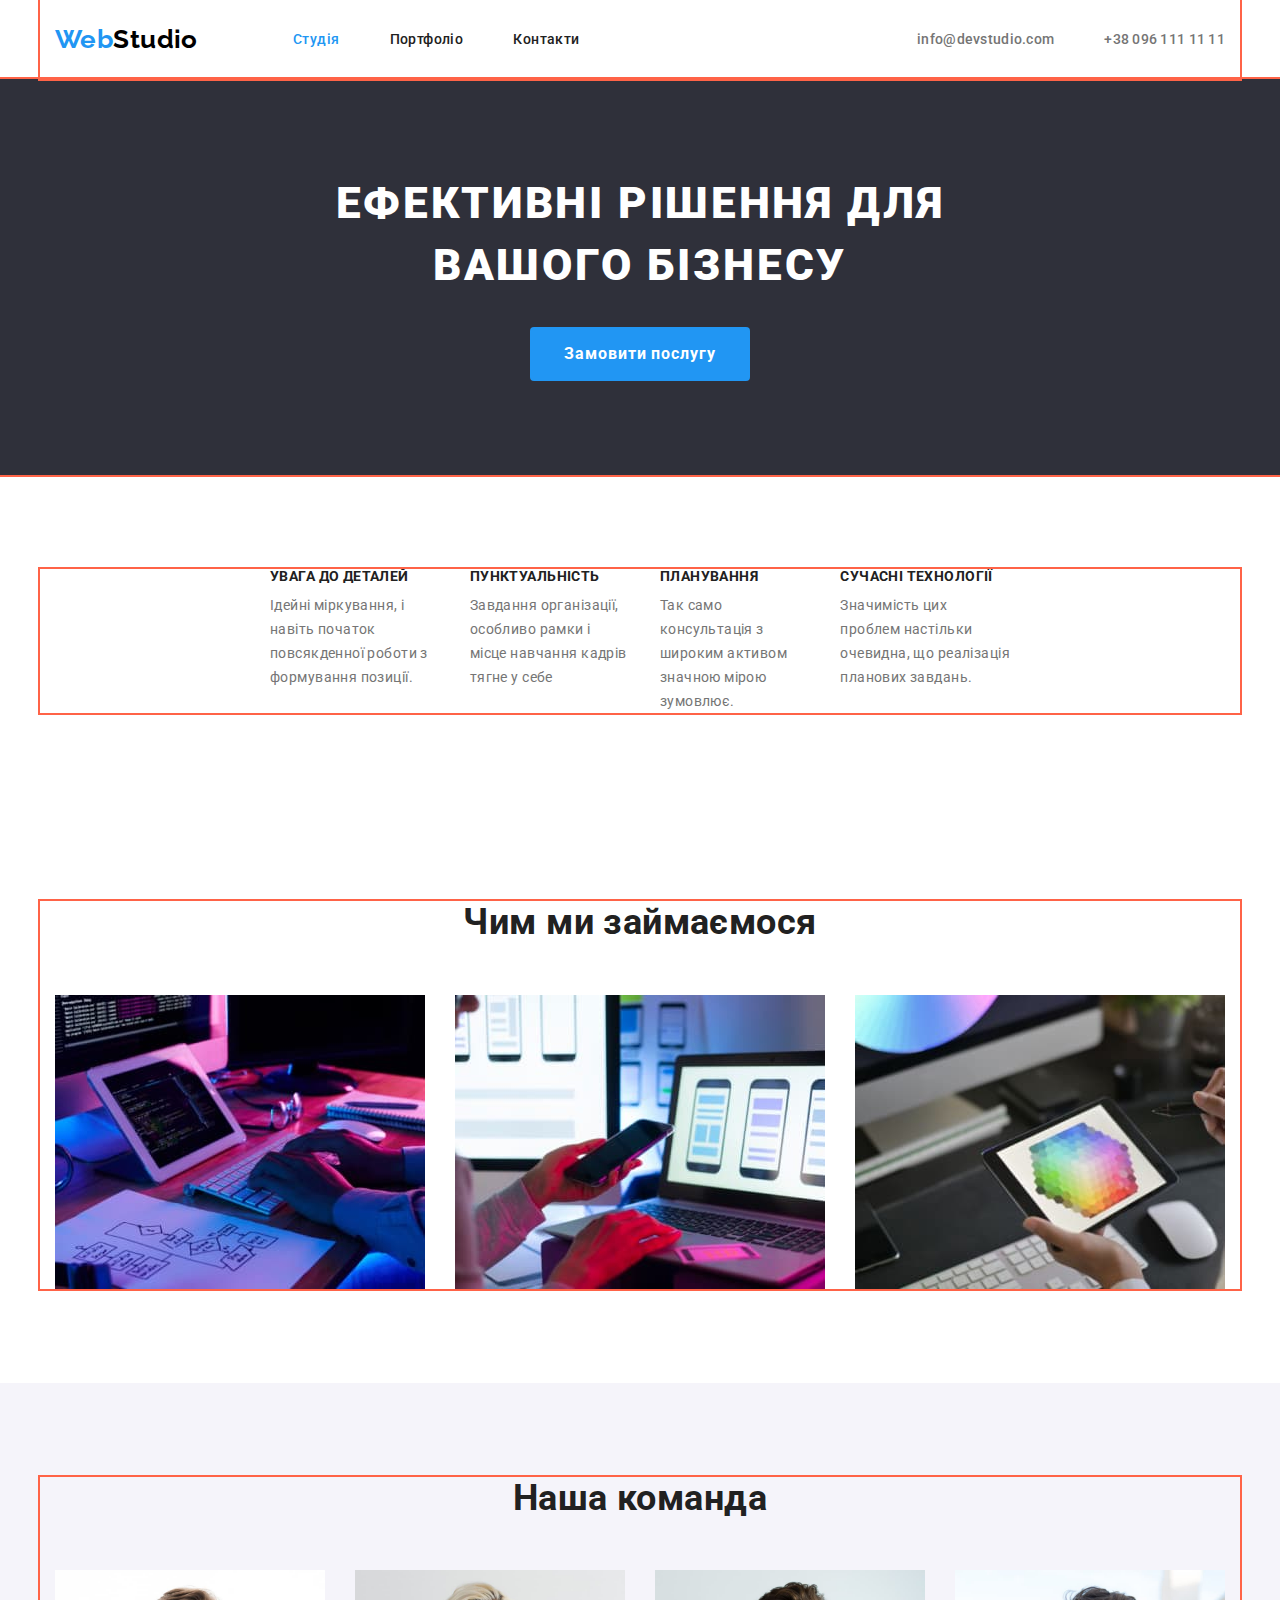
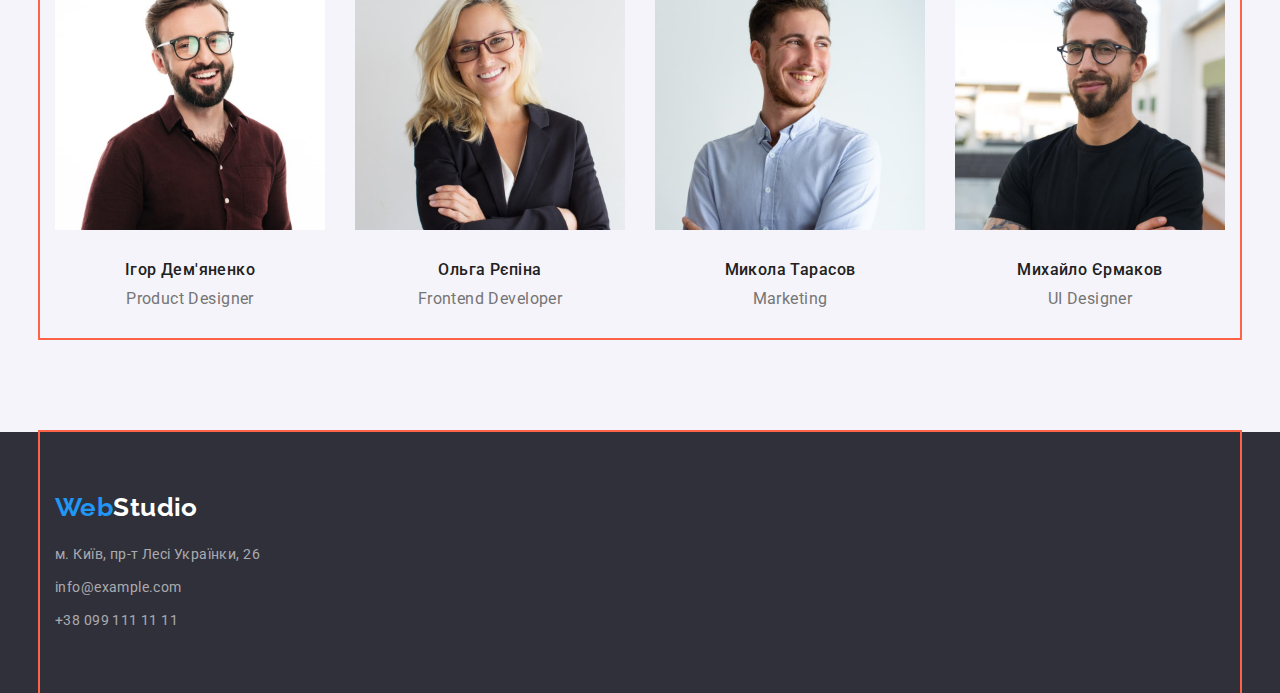
==== index.html @ 8537e2b6 "commit" ====
<!DOCTYPE html>
<html lang="uk">
  <head>
    <meta charset="UTF-8" />
    <meta http-equiv="X-UA-Compatible" content="IE=edge" />
    <meta name="viewport" content="width=device-width, initial-scale=1.0" />
    <title>Студія</title>
    <link rel="preconnect" href="https://fonts.googleapis.com" />
    <link rel="preconnect" href="https://fonts.gstatic.com" crossorigin />
    <link
      href="https://fonts.googleapis.com/css2?family=Raleway:wght@700&family=Roboto:wght@400;500;700;900&display=swap"
      rel="stylesheet"
    />
    <link
      rel="stylesheet"
      href="https://cdnjs.cloudflare.com/ajax/libs/modern-normalize/1.1.0/modern-normalize.min.css"
      integrity="sha512-wpPYUAdjBVSE4KJnH1VR1HeZfpl1ub8YT/NKx4PuQ5NmX2tKuGu6U/JRp5y+Y8XG2tV+wKQpNHVUX03MfMFn9Q=="
      crossorigin="anonymous"
      referrerpolicy="no-referrer"
    />
    <link rel="stylesheet" href="./css/common.css" />
  </head>
  <body>
    <!-- Header -->
    <header class="page-header">
      <div class="container header">
        <a href="./index.html" class="logo"
          >Web<span class="word-header">Studio</span></a
        >
        <nav>
          <ul class="site-nav">
            <li class="item">
              <a href="./index.html" class="link currently"> Студія </a>
            </li>
            <li class="item">
              <a href="./portfolio.html" class="link">Портфоліо</a>
            </li>
            <li class="item"><a href="#" class="link">Контакти</a></li>
          </ul>
        </nav>
        <ul class="data">
          <li class="item">
            <a href="mailto:info@devstudio.com" class="data-link link"
              >info@devstudio.com</a
            >
          </li>
          <li class="item">
            <a href="tel:+380961111111" class="data-link link"
              >+38 096 111 11 11</a
            >
          </li>
        </ul>
      </div>
    </header>

    <!-- Hero -->
    <main>
      <section class="hero">
        <h1 class="hero-title">
          Ефективні рішення для <br />
          вашого бізнесу
        </h1>
        <button type="button" class="button-hero">Замовити послугу</button>
      </section>

      <!-- Features -->
      <section class="section clients">
        <div class="container">
          <h2 class="visually-hidden">Feature</h2>
          <ul class="features-list">
            <li class="content">
              <h3 class="title">увага до деталей</h3>
              <p class="p">
                Ідейні міркування, і навіть початок повсякденної роботи з
                формування позиції.
              </p>
            </li>
            <li class="content">
              <h3 class="title">пунктуальність</h3>
              <p class="p">
                Завдання організації, особливо рамки і місце навчання кадрів
                тягне у себе
              </p>
            </li>
            <li class="content">
              <h3 class="title">планування</h3>
              <p class="p">
                Так само консультація з широким активом значною мірою зумовлює.
              </p>
            </li>
            <li class="content">
              <h3 class="title">сучасні технології</h3>
              <p class="p">
                Значимість цих проблем настільки очевидна, що реалізація
                планових завдань.
              </p>
            </li>
          </ul>
        </div>
      </section>

      <!-- Our work -->
      <section class="section">
        <div class="container work">
          <h2 class="section-title">Чим ми займаємося</h2>
          <ul class="work-list">
            <li class="work-img">
              <img
                src="./images/work-image-1.jpg"
                alt="Різнокольорова картинка на екрані планшета"
                width="370"
                height="295"
              />
            </li>
            <li class="work-img">
              <img
                src="./images/work-image-2.jpg"
                alt="Людина друкує на клавіатурі"
                width="370"
                height="295"
              />
            </li>
            <li class="work-img">
              <img
                src="./images/work-image-3.jpg"
                alt="Людина тримає телефон перед ноутбуком"
                width="370"
                height="295"
              />
            </li>
          </ul>
        </div>
      </section>

      <!-- Our team -->
      <section class="section team">
        <div class="container">
          <h2 class="section-title">Наша команда</h2>
          <ul class="team-list">
            <li class="team title">
              <img
                src="./images/img-team-1.jpg"
                alt="Чоловік в сорочці та окулярах"
                width="270"
                height="260"
              />
              <h3 class="worker-name">Ігор Дем'яненко</h3>
              <p class="profesion">Product Designer</p>
            </li>

            <li class="team title">
              <img
                src="./images/img-team-2.jpg"
                alt="Блондинка в окулярах,що посміхається"
                width="270"
                height="260"
              />
              <h3 class="worker-name">Ольга Рєпіна</h3>
              <p class="profesion">Frontend Developer</p>
            </li>

            <li class="team title">
              <img
                src="./images/img-team-3.jpg"
                alt="Чоловік в білій сорочці"
                width="270"
                height="260"
              />
              <h3 class="worker-name">Микола Тарасов</h3>
              <p class="profesion">Marketing</p>
            </li>
            <li class="team title">
              <img
                src="./images/img-team-4.jpg"
                alt="Чоловік в чорній футболці та окулярах"
                width="270"
                height="260"
              />
              <h3 class="worker-name">Михайло Єрмаков</h3>
              <p class="profesion">UI Designer</p>
            </li>
          </ul>
        </div>
      </section>
    </main>

    <!-- Footer -->
    <footer class="page-footer">
      <div class="container footer">
        <a href="./index.html" class="logo"
          >Web<span class="word-footer">Studio</span></a
        >
        <address>
          <ul class="footer-adress">
            <li class="adress list">
              <a
                href="https://goo.gl/maps/qeJtRWm4Bzfb1oUb7"
                target="_blank"
                rel="noopener noreferrer nofollow"
                class="link"
                >м. Київ, пр-т Лесі Українки, 26</a
              >
            </li>
            <li class="list">
              <a href="mailto:info@example.com" class="link"
                >info@example.com</a
              >
            </li>
            <li class="list">
              <a href="tel:+380991111111" class="link">+38 099 111 11 11</a>
            </li>
          </ul>
        </address>
      </div>
    </footer>
  </body>
</html>
---- css/common.css ----
html {
  box-sizing: border-box;
}
*,
*::before,
*::after {
  box-sizing: inherit;
}
body {
  margin: 0px;
}
.container {
  margin-left: auto;
  margin-right: auto;
  padding-left: 15px;
  padding-right: 15px;
  width: 1200px;
  outline: 2px solid tomato;
}

:root {
  --main-color: #212121;
  --paragraph-color: #757575;
  --color-accent: #2196f3;
  --main-white-color: #ffffff;
  --primary-text-size: 14px;
  --secondary-text-size: 16px;
  --primary-font: "Roboto", sans-serif;
  --secondary-font: "Raleway", sans-serif;
}

.visually-hidden {
  position: absolute;
  white-space: nowrap;
  width: 1px;
  height: 1px;
  overflow: hidden;
  border: 0;
  padding: 0;
  clip: rect(0 0 0 0);
  clip-path: inset(50%);
  margin: -1px;
}

/*-------------- Header-------------- */

.page-header {
  background-color: var(--main-white-color);
}
.page-header .logo,
.page-footer .logo {
  font-family: var(--secondary-font);
  font-weight: 700;
  font-size: 26px;
  line-height: 1.2;
}

.logo {
  display: flex;
  margin-right: 93px;

  color: var(--color-accent);
  text-decoration: none;
  width: 145px;
}
.word-header {
  color: #000000;
}

.site-nav {
  display: flex;
}
.site-nav .item + .item {
  margin-left: 50px;
}

.site-nav .link {
  display: block;
  padding-top: 10px;
  padding-bottom: 10px;

  color: var(--main-color);
  font-weight: 500;
  line-height: 1.1;
  text-decoration: none;
}
.site-nav .link:hover,
.site-nav .link:focus {
  color: var(--color-accent);
}
.site-nav .link.currently {
  color: var(--color-accent);
}

.data {
  display: flex;
  margin-left: auto;
}
.data .item + .item {
  margin-left: 50px;
}
.page-header .header {
  display: flex;
  align-items: center;
}
.data .data-link {
  display: block;
  padding-top: 32px;
  padding-bottom: 32px;

  color: var(--paragraph-color);
  font-weight: 500;
  line-height: 1.1;
  letter-spacing: 0.02em;
}
.data .data-link:hover,
.data .data-link:focus {
  color: var(--color-accent);
}

/*------------------ ГОЛОВНА СТОРІНКА ---------------------*/
/* Body */
body {
  color: var(--main-color);
  background-color: var(--main-white-color);
  font-family: var(--primary-font);
  font-size: var(--primary-text-size);
  letter-spacing: 0.03em;
}
ul {
  padding: 0;
  margin: 0;
  list-style: none;
}
.link {
  text-decoration: none;
}
section {
  padding-top: 94px;
  padding-bottom: 94px;
}
/* -----------------Hero----------------- */
.hero {
  text-align: center;
  outline: 2px solid tomato;
  background-color: #2f303a;
}

.hero-title {
  margin-top: 0px;
  margin-bottom: 30px;
  margin-right: auto;
  margin-left: auto;
  width: 696px;

  color: var(--main-white-color);
  font-style: normal;
  font-weight: 900;
  font-size: 44px;
  line-height: 1.4;
  letter-spacing: 0.06em;
  text-transform: uppercase;
}

/*-------------- Features---------- */

.features-list {
  display: flex;
  padding-left: 215px;
  padding-right: 215px;
}
.features-list .content:not(:last-child) {
  margin-right: 30px;
}

.features-list .title {
  margin-top: 0px;
  margin-bottom: 10px;

  line-height: 1.1;
  font-size: var(--primary-text-size);
  text-transform: uppercase;
}
.clientes .title {
  color: var(--main-color);
  font-weight: 700;
  line-height: 1.1;
  text-transform: uppercase;
}
.clients .p {
  color: var(--paragraph-color);
  line-height: 1.7;
}
.p {
  margin-top: 0px;
  margin-bottom: 0px;
}

/*------------- Our work ----------------*/
.section-title {
  margin-top: 0px;
  margin-bottom: 50px;
  width: 366px;
  margin-right: auto;
  margin-left: auto;

  color: var(--main-color);
  font-weight: 700;
  font-size: 36px;
  line-height: 1.2;
  text-align: center;
}
.work-list {
  display: flex;
}
.work-list .work-img + .work-img {
  margin-left: 30px;
}
img {
  display: block;
  max-width: 100%;
  height: auto;
}

/* ------------Our team---------------- */
.team {
  background-color: #f5f4fa;
}
.section .worker-name {
  margin-top: 30px;
  margin-bottom: 10px;

  font-weight: 500;
  font-size: 16px;
  line-height: 1.2;
  text-align: center;
}

.section .profesion {
  color: var(--paragraph-color);
  font-size: 16px;
  line-height: 1.2;
  text-align: center;
}

.team-list {
  display: flex;
}
.team-list .title:not(:last-child) {
  margin-right: 30px;
}
.time-list .title {
  background: #ffffff;
  box-shadow: 0px 1px 3px rgba(0, 0, 0, 0.12), 0px 1px 1px rgba(0, 0, 0, 0.14),
    0px 2px 1px rgba(0, 0, 0, 0.2);
  border-radius: 0px 0px 4px 4px;
}
.profesion {
  margin-top: 0px;
  margin-bottom: 30px;
}

/* ----------Footer--------------- */
.page-footer {
  background-color: #2f303a;
}
.page-footer .footer {
  padding-top: 60px;
  padding-bottom: 60px;
}
.word-footer {
  color: var(--main-white-color);
}
.page-footer .logo {
  display: block;
  margin-bottom: 20px;
}
.adress {
  font-style: normal;
}
.footer-adress .list:not(:last-child) {
  margin-bottom: 9px;
}
.adress > a {
  color: var(--main-white-color);
  line-height: 1.7;
  letter-spacing: 0.03em;
}
.list .link {
  color: rgba(255, 255, 255, 0.6);
  line-height: 1.7;
  letter-spacing: 0.03em;
  font-style: normal;
}

.link:hover,
.link:focus {
  color: var(--color-accent);
}
/*---------------- button 1 page------------- */
.button-hero {
  display: inline-block;
  border-radius: 4px;
  padding: 10px 32px;
  min-width: 216px;
  border: 2px solid transparent;

  color: var(--main-white-color);
  background-color: #2196f3;

  font-family: inherit;
  font-weight: 700;
  font-size: 16px;
  line-height: 1.9;
  align-items: center;
  text-align: center;
  letter-spacing: 0.06em;

  cursor: pointer;
}
.button:hover .button:focus {
  background-color: #188ce8;
}

/*----------------------- ПОРТФОЛІО------------------------ */

/* ---------------mein---------------- */
body {
  color: var(--main-color);
  background-color: var(--main-white-color);
  font-family: var(--primary-font);
  font-size: var(--primary-text-size);
  letter-spacing: 0.03em;
}
ul {
  list-style: none;
  letter-spacing: 0.03em;
}

.products-list > a {
  text-decoration: none;
}
.types {
  letter-spacing: 0.03em;
}
/* --- */
.btn-nav {
  display: flex;
  justify-content: center;
  margin-top: 94px;
  margin-bottom: 50px;
}

.btn-nav .btn-list + .btn-list {
  margin-left: 8px;
}
.products .title-list {
  margin-top: 20px;
  margin-bottom: 4px;
}

.title-list {
  color: var(--main-color);
  font-weight: 700;
  font-size: 18px;
  line-height: 2;
  letter-spacing: 0.06em;
}
.products .title {
  color: var(--paragraph-color);
  line-height: 1.88;
  font-size: var(--secondary-text-size);
}

.products {
  display: flex;
  flex-wrap: wrap;
}
.products .products-list {
  width: 370px;
  margin-right: 30px;
  margin-bottom: 30px;
}
.products-list:nth-child(3n) {
  margin-right: 0;
}
.products-list:nth-last-child(-n + 3) {
  margin-bottom: 0px;
}
.heading {
  text-align: center;
}
/*---------------- button 2 page-------------- */
.btn-nav .button {
  display: inline-block;
  padding: 6px 22px;
  border-radius: 4px;
  min-width: 86px;
  border: 2px solid transparent;

  font-family: inherit;
  color: var(--main-color);
  background-color: #f5f4fa;
  font-size: var(--secondary-text-size);
  font-weight: 500;
  line-height: 1.62 px;
  text-align: center;
  border: none;
  cursor: pointer;
}
.button:hover,
.button:focus {
  color: var(--main-white-color);
  background-color: var(--color-accent);
}
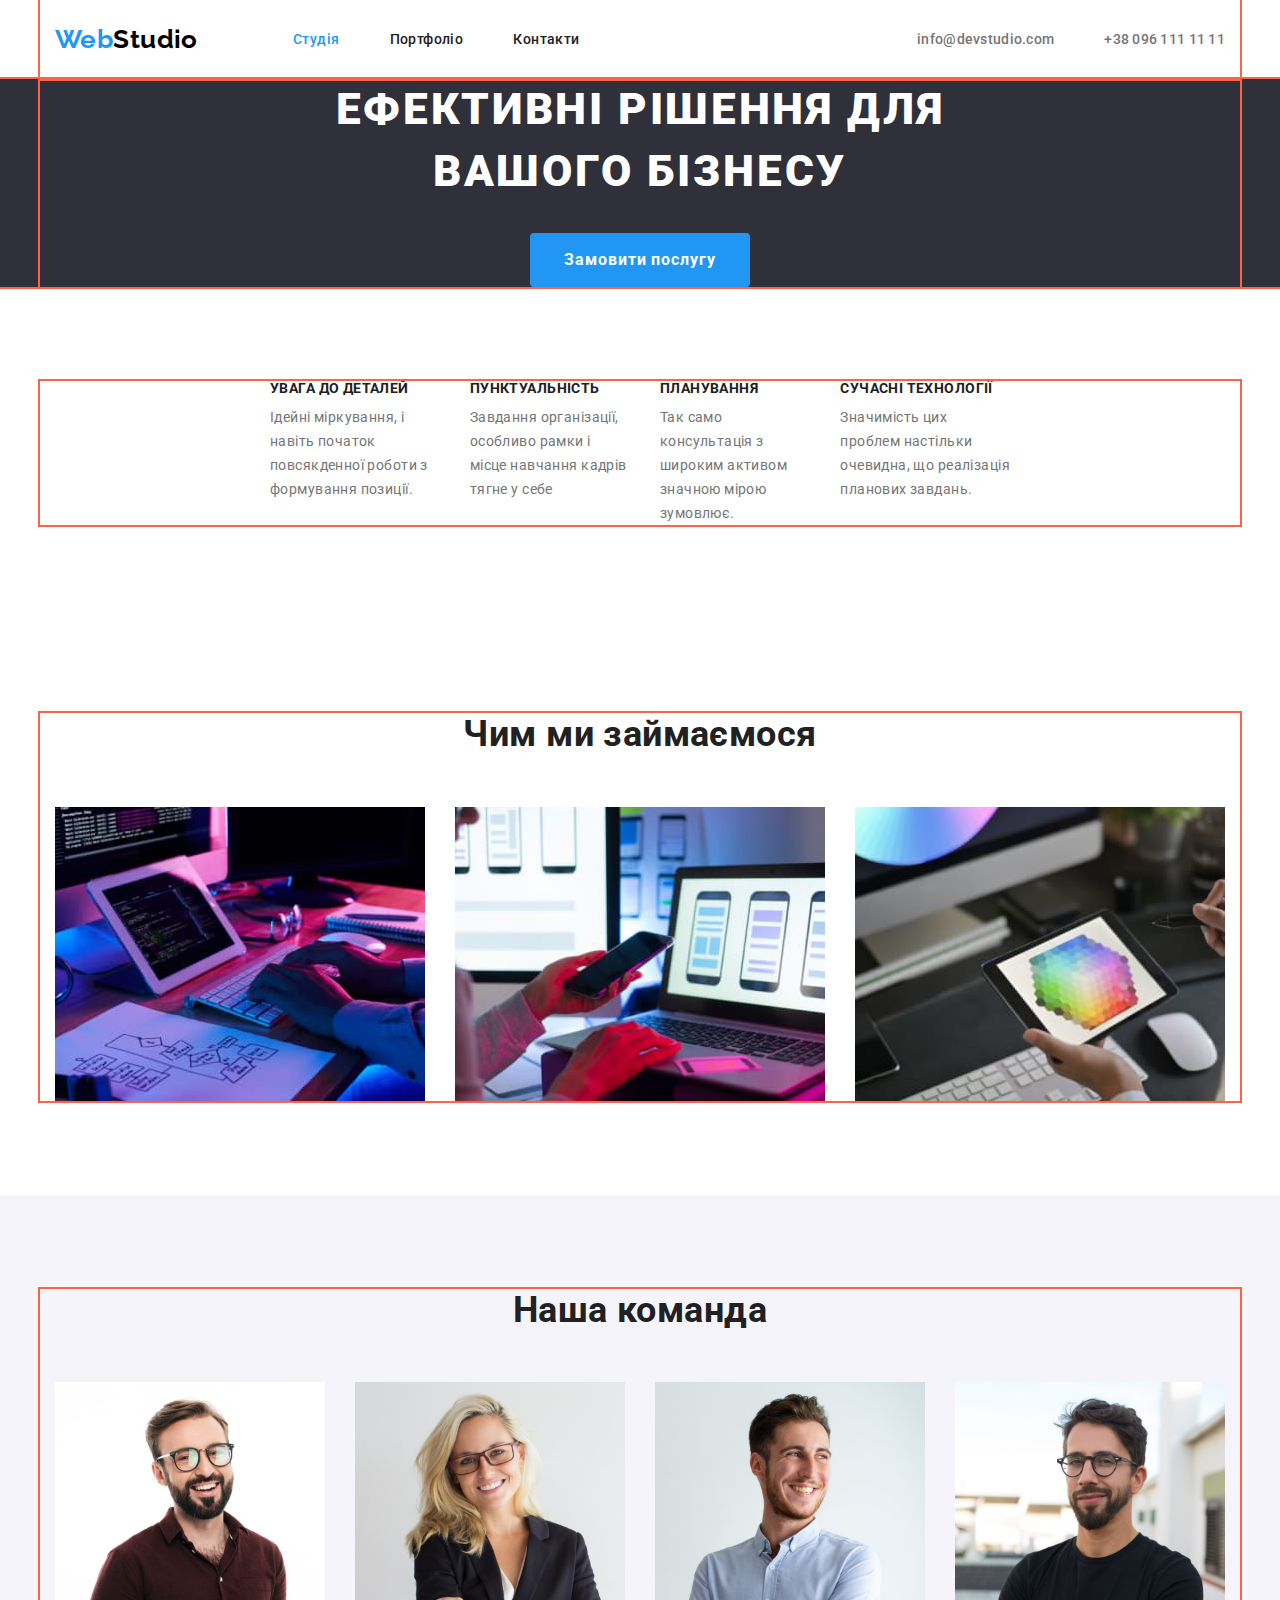
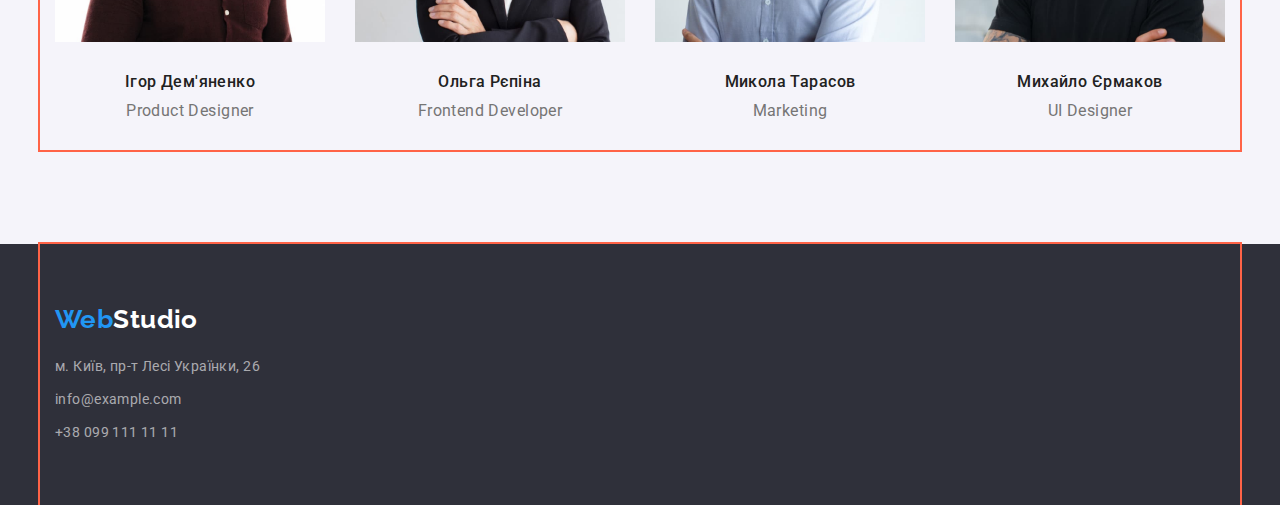
==== commit 6fa15733: "after mentor" ====
--- a/index.html
+++ b/index.html
@@ -56,11 +56,10 @@
     <!-- Hero -->
     <main>
       <section class="hero">
-        <h1 class="hero-title">
-          Ефективні рішення для <br />
-          вашого бізнесу
-        </h1>
-        <button type="button" class="button-hero">Замовити послугу</button>
+        <div class="container">
+          <h1 class="hero-title">Ефективні рішення для вашого бізнесу</h1>
+          <button type="button" class="button-hero">Замовити послугу</button>
+        </div>
       </section>
 
       <!-- Features -->
@@ -100,7 +99,7 @@
       </section>
 
       <!-- Our work -->
-      <section class="section">
+      <section class="section work">
         <div class="container work">
           <h2 class="section-title">Чим ми займаємося</h2>
           <ul class="work-list">
@@ -144,8 +143,10 @@
                 width="270"
                 height="260"
               />
-              <h3 class="worker-name">Ігор Дем'яненко</h3>
-              <p class="profesion">Product Designer</p>
+              <div class="item-team">
+                <h3 class="worker-name">Ігор Дем'яненко</h3>
+                <p class="profesion">Product Designer</p>
+              </div>
             </li>
 
             <li class="team title">
@@ -155,8 +156,10 @@
                 width="270"
                 height="260"
               />
-              <h3 class="worker-name">Ольга Рєпіна</h3>
-              <p class="profesion">Frontend Developer</p>
+              <div class="item-team">
+                <h3 class="worker-name">Ольга Рєпіна</h3>
+                <p class="profesion">Frontend Developer</p>
+              </div>
             </li>
 
             <li class="team title">
@@ -166,8 +169,10 @@
                 width="270"
                 height="260"
               />
-              <h3 class="worker-name">Микола Тарасов</h3>
-              <p class="profesion">Marketing</p>
+              <div class="item-team">
+                <h3 class="worker-name">Микола Тарасов</h3>
+                <p class="profesion">Marketing</p>
+              </div>
             </li>
             <li class="team title">
               <img
@@ -176,8 +181,10 @@
                 width="270"
                 height="260"
               />
-              <h3 class="worker-name">Михайло Єрмаков</h3>
-              <p class="profesion">UI Designer</p>
+              <div class="item-team">
+                <h3 class="worker-name">Михайло Єрмаков</h3>
+                <p class="profesion">UI Designer</p>
+              </div>
             </li>
           </ul>
         </div>
@@ -197,7 +204,7 @@
                 href="https://goo.gl/maps/qeJtRWm4Bzfb1oUb7"
                 target="_blank"
                 rel="noopener noreferrer nofollow"
-                class="link"
+                class="link color"
                 >м. Київ, пр-т Лесі Українки, 26</a
               >
             </li>
--- a/css/common.css
+++ b/css/common.css
@@ -135,7 +135,9 @@
 .link {
   text-decoration: none;
 }
-section {
+.all-padding,
+.clients,
+.section {
   padding-top: 94px;
   padding-bottom: 94px;
 }
@@ -347,7 +349,6 @@
 .btn-nav {
   display: flex;
   justify-content: center;
-  margin-top: 94px;
   margin-bottom: 50px;
 }
 
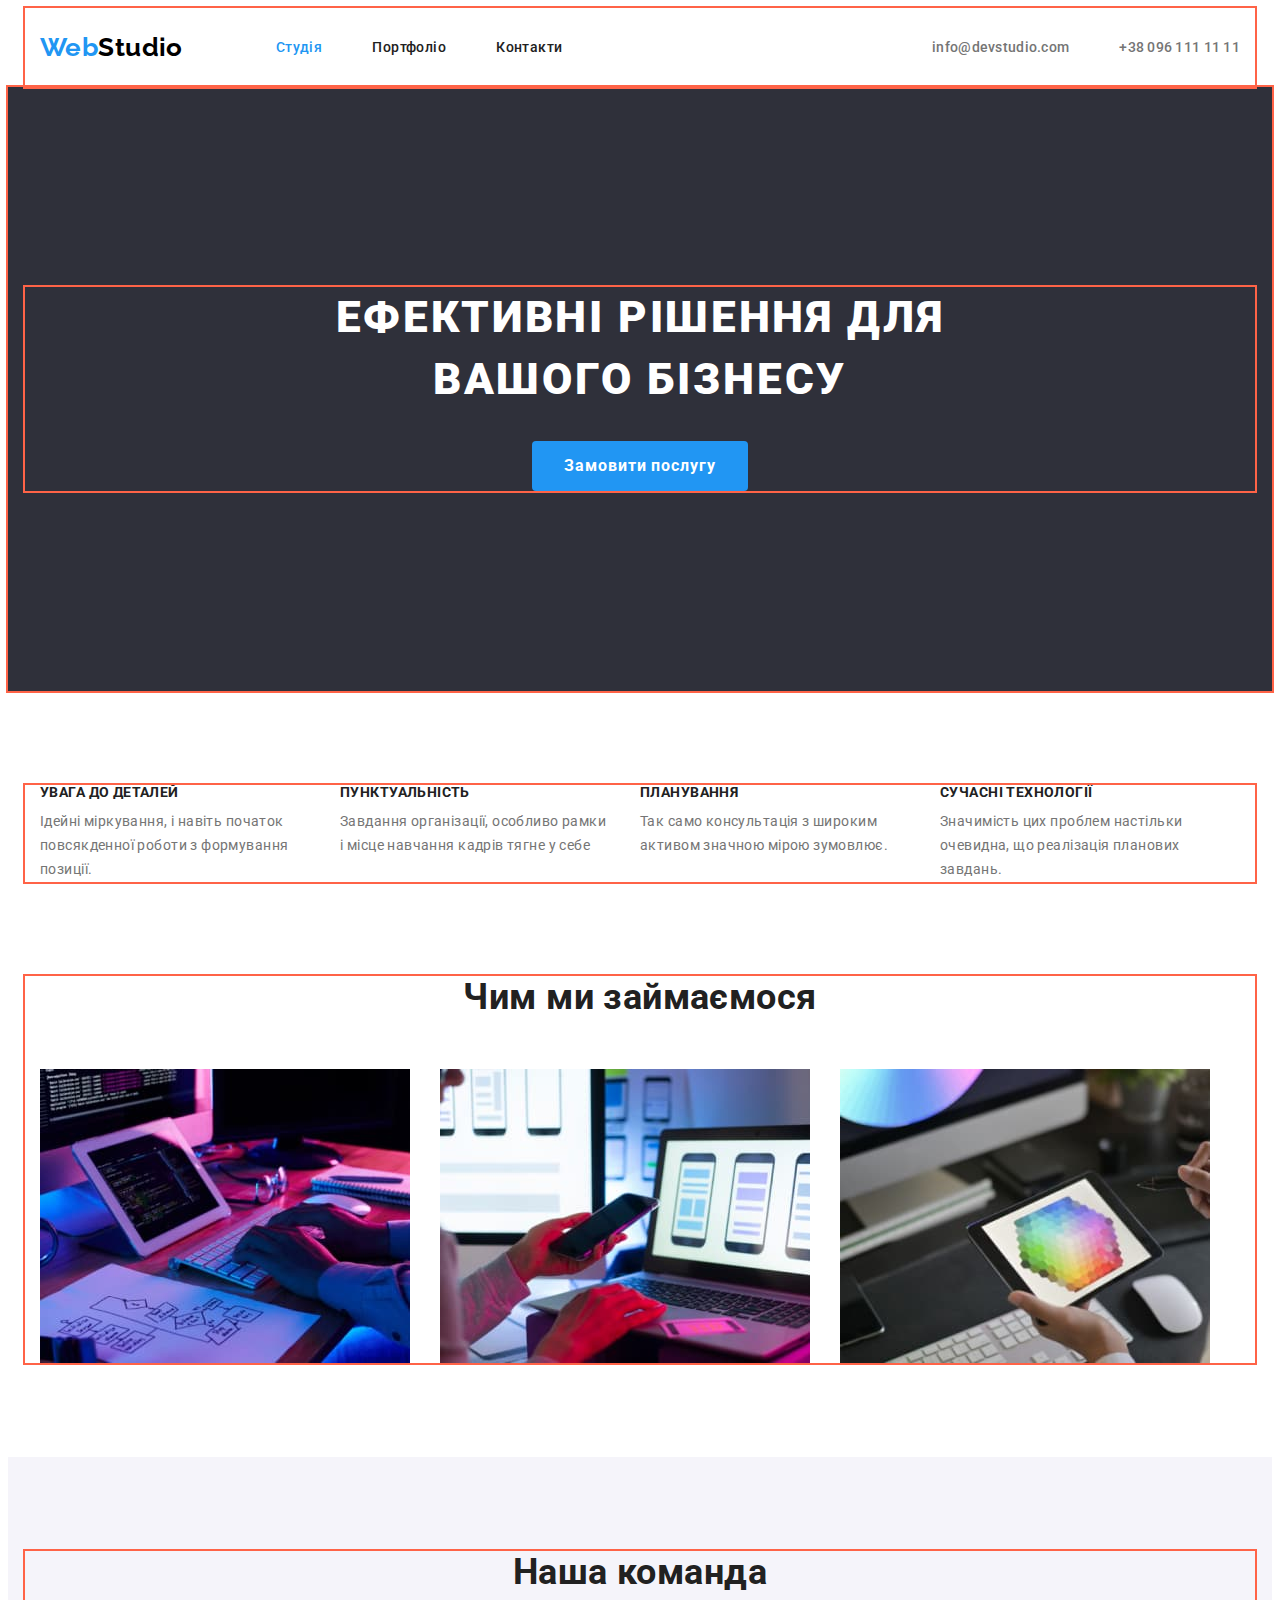
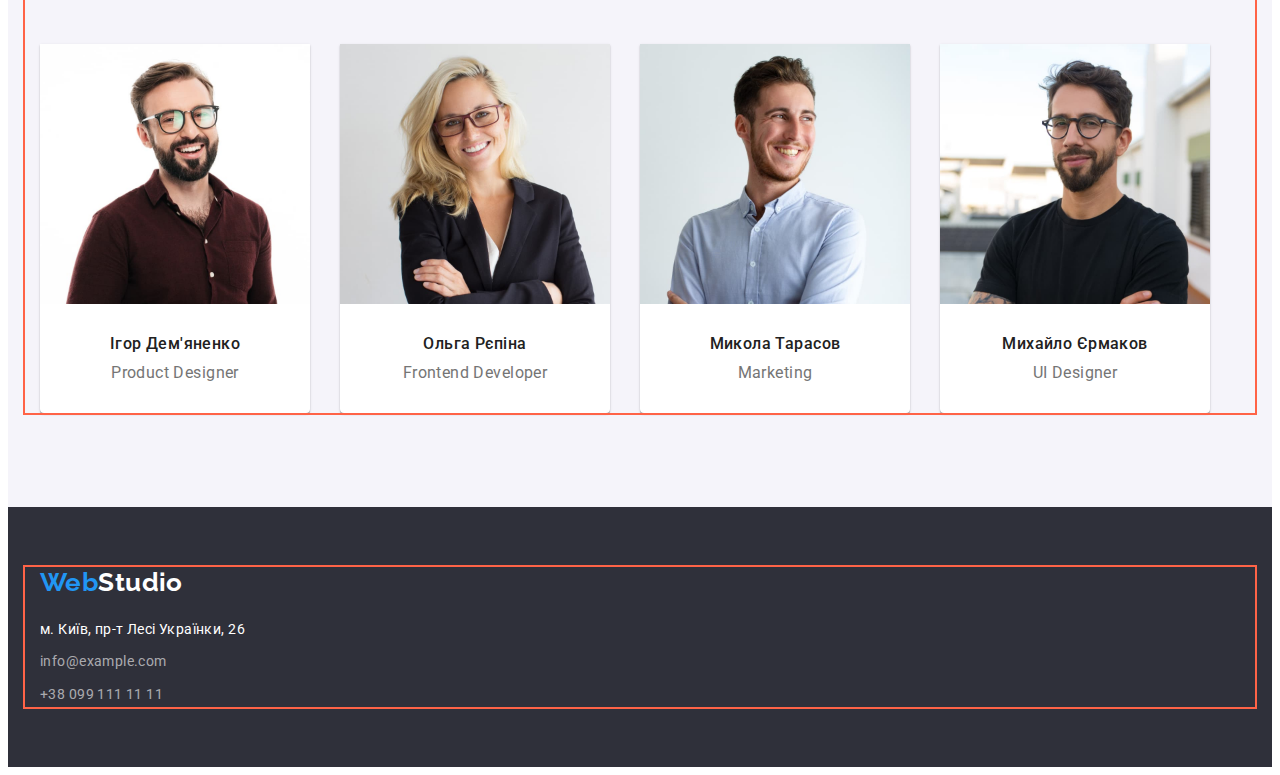
==== commit f49af46a: "styles" ====
--- a/index.html
+++ b/index.html
@@ -18,7 +18,7 @@
       crossorigin="anonymous"
       referrerpolicy="no-referrer"
     />
-    <link rel="stylesheet" href="./css/common.css" />
+    <link rel="stylesheet" href="./css/styles.css" />
   </head>
   <body>
     <!-- Header -->
--- a/css/styles.css
+++ b/css/styles.css
@@ -0,0 +1,401 @@
+:root {
+  --main-color: #212121;
+  --paragraph-color: #757575;
+  --color-accent: #2196f3;
+  --main-white-color: #ffffff;
+  --bcg-color: #2f303a;
+  --primary-text-size: 14px;
+  --secondary-text-size: 16px;
+  --primary-font: "Roboto", sans-serif;
+  --secondary-font: "Raleway", sans-serif;
+}
+
+body {
+  color: var(--main-color);
+  background-color: var(--main-white-color);
+  font-family: var(--primary-font);
+  font-size: var(--primary-text-size);
+  letter-spacing: 0.03em;
+}
+
+h1,
+h2,
+h3,
+h4,
+h5,
+h6,
+p {
+  margin: 0px;
+}
+
+img {
+  display: block;
+  max-width: 100%;
+  height: auto;
+}
+.adress {
+  font-style: normal;
+}
+.container {
+  width: 1200px;
+  margin-left: auto;
+  margin-right: auto;
+  padding-left: 15px;
+  padding-right: 15px;
+
+  outline: 2px solid tomato;
+}
+ul {
+  padding: 0;
+  margin: 0;
+  list-style: none;
+}
+.link {
+  text-decoration: none;
+}
+/*-------------- Header-------------- */
+
+.page-header {
+  background-color: var(--main-white-color);
+}
+.page-header .logo,
+.page-footer .logo {
+  font-family: var(--secondary-font);
+  font-weight: 700;
+  font-size: 26px;
+  line-height: 1.2;
+}
+
+.logo {
+  margin-right: 93px;
+
+  color: var(--color-accent);
+  text-decoration: none;
+}
+.word-header {
+  color: #000000;
+}
+
+.site-nav {
+  display: flex;
+}
+.site-nav .item + .item {
+  margin-left: 50px;
+}
+
+.site-nav .link {
+  display: block;
+  padding-top: 10px;
+  padding-bottom: 10px;
+
+  color: var(--main-color);
+  font-weight: 500;
+  line-height: 1.1;
+  text-decoration: none;
+}
+.site-nav .link:hover,
+.site-nav .link:focus {
+  color: var(--color-accent);
+}
+.site-nav .link.currently {
+  color: var(--color-accent);
+}
+
+.data {
+  display: flex;
+  margin-left: auto;
+}
+.data .item + .item {
+  margin-left: 50px;
+}
+.page-header .header {
+  display: flex;
+  align-items: center;
+}
+.data .data-link {
+  display: block;
+  padding-top: 32px;
+  padding-bottom: 32px;
+
+  color: var(--paragraph-color);
+  font-weight: 500;
+  line-height: 1.1;
+  letter-spacing: 0.02em;
+}
+.data .data-link:hover,
+.data .data-link:focus {
+  color: var(--color-accent);
+}
+
+/*------------------ ГОЛОВНА СТОРІНКА ---------------------*/
+/* Body */
+.visually-hidden {
+  position: absolute;
+  white-space: nowrap;
+  width: 1px;
+  height: 1px;
+  overflow: hidden;
+  border: 0;
+  padding: 0;
+  clip: rect(0 0 0 0);
+  clip-path: inset(50%);
+  margin: -1px;
+}
+
+.all-padding,
+.clients,
+.section {
+  padding-top: 94px;
+  padding-bottom: 94px;
+}
+/* -----------------Hero----------------- */
+.hero {
+  padding: 200px 0;
+  text-align: center;
+  outline: 2px solid tomato;
+  background-color: var(--bcg-color);
+}
+
+.hero-title {
+  margin-bottom: 30px;
+  margin-right: auto;
+  margin-left: auto;
+  width: 696px;
+
+  color: var(--main-white-color);
+  font-style: normal;
+  font-weight: 900;
+  font-size: 44px;
+  line-height: 1.4;
+  letter-spacing: 0.06em;
+  text-transform: uppercase;
+}
+
+/*---------------- button 1 page------------- */
+.button-hero {
+  display: inline-block;
+  border-radius: 4px;
+  padding: 10px 32px;
+  min-width: 216px;
+  border: none;
+
+  color: var(--main-white-color);
+  background-color: #2196f3;
+
+  font-family: inherit;
+  font-weight: 700;
+  font-size: 16px;
+  line-height: 1.9;
+  align-items: center;
+  text-align: center;
+  letter-spacing: 0.06em;
+
+  cursor: pointer;
+}
+.button:hover .button:focus {
+  background-color: #188ce8;
+}
+
+/*-------------- Features---------- */
+
+.features-list {
+  display: flex;
+}
+.features-list .content:not(:last-child) {
+  margin-right: 30px;
+}
+
+.content {
+  width: 270px;
+}
+.features-list .title {
+  margin-top: 0px;
+  margin-bottom: 10px;
+
+  line-height: 1.1;
+  font-size: var(--primary-text-size);
+  text-transform: uppercase;
+}
+.clientes .title {
+  color: var(--main-color);
+  font-weight: 700;
+  line-height: 1.1;
+  text-transform: uppercase;
+}
+.clients .p {
+  color: var(--paragraph-color);
+  line-height: 1.7;
+}
+
+/*------------- Our work ----------------*/
+
+.work {
+  padding-top: 0;
+}
+.section-title {
+  margin-bottom: 50px;
+
+  color: var(--main-color);
+  font-weight: 700;
+  font-size: 36px;
+  line-height: 1.2;
+  text-align: center;
+}
+.work-list {
+  display: flex;
+}
+.work-list .work-img + .work-img {
+  margin-left: 30px;
+}
+
+/* ------------Our team---------------- */
+.team {
+  background-color: #f5f4fa;
+}
+
+.section .worker-name {
+  margin-bottom: 10px;
+
+  font-weight: 500;
+  font-size: 16px;
+  line-height: 1.2;
+  text-align: center;
+}
+
+.section .profesion {
+  color: var(--paragraph-color);
+  font-size: 16px;
+  line-height: 1.2;
+  text-align: center;
+}
+.team-list {
+  display: flex;
+}
+.team-list .title:not(:last-child) {
+  margin-right: 30px;
+}
+.team-list .item-team {
+  padding-top: 30px;
+  padding-bottom: 30px;
+}
+
+.team-list .title {
+  background: #ffffff;
+  box-shadow: 0px 1px 3px rgba(0, 0, 0, 0.12), 0px 1px 1px rgba(0, 0, 0, 0.14),
+    0px 2px 1px rgba(0, 0, 0, 0.2);
+  border-radius: 0px 0px 4px 4px;
+}
+
+/* ----------Footer--------------- */
+
+.page-footer {
+  padding-top: 60px;
+  padding-bottom: 60px;
+  background-color: var(--bcg-color);
+}
+
+.word-footer {
+  color: var(--main-white-color);
+}
+.page-footer .logo {
+  display: block;
+  margin-bottom: 20px;
+}
+
+.footer-adress .list:not(:last-child) {
+  margin-bottom: 9px;
+}
+
+.list .link {
+  color: rgba(255, 255, 255, 0.6);
+  line-height: 1.7;
+  letter-spacing: 0.03em;
+  font-style: normal;
+}
+
+.footer-adress .color {
+  color: var(--main-white-color);
+  line-height: 1.7;
+}
+.link:hover,
+.link:focus {
+  color: var(--color-accent);
+}
+
+/*----------------------- ПОРТФОЛІО------------------------ */
+
+/* ---------------mein---------------- */
+
+.products-list > a {
+  text-decoration: none;
+}
+.types {
+  letter-spacing: 0.03em;
+}
+/* --- */
+.btn-nav {
+  display: flex;
+  justify-content: center;
+  margin-bottom: 34px;
+}
+
+.btn-nav .btn-list + .btn-list {
+  margin-left: 8px;
+}
+
+.title-list {
+  margin-bottom: 4px;
+  color: var(--main-color);
+  font-weight: 700;
+  font-size: 18px;
+  line-height: 2;
+  letter-spacing: 0.06em;
+}
+.products .title {
+  color: var(--paragraph-color);
+  line-height: 1.88;
+  font-size: var(--secondary-text-size);
+}
+
+.products {
+  display: flex;
+  flex-wrap: wrap;
+}
+.products .products-list {
+  width: 370px;
+  margin-right: 30px;
+  margin-bottom: 30px;
+}
+.products-list:nth-child(3n) {
+  margin-right: 0;
+}
+.products-list:nth-last-child(-n + 3) {
+  margin-bottom: 0px;
+}
+.heading {
+  padding: 20px 24px;
+  border: 1px solid #eeeeee;
+}
+/*---------------- button 2 page-------------- */
+.btn-nav .button {
+  display: inline-block;
+  padding: 6px 22px;
+  border-radius: 4px;
+  border: none;
+
+  font-family: inherit;
+  color: var(--main-color);
+  background-color: #f5f4fa;
+  font-size: var(--secondary-text-size);
+  font-weight: 500;
+  line-height: 1.62;
+  letter-spacing: 0.03;
+  text-align: center;
+  border: none;
+  cursor: pointer;
+}
+.button:hover,
+.button:focus {
+  color: var(--main-white-color);
+  background-color: var(--color-accent);
+}
